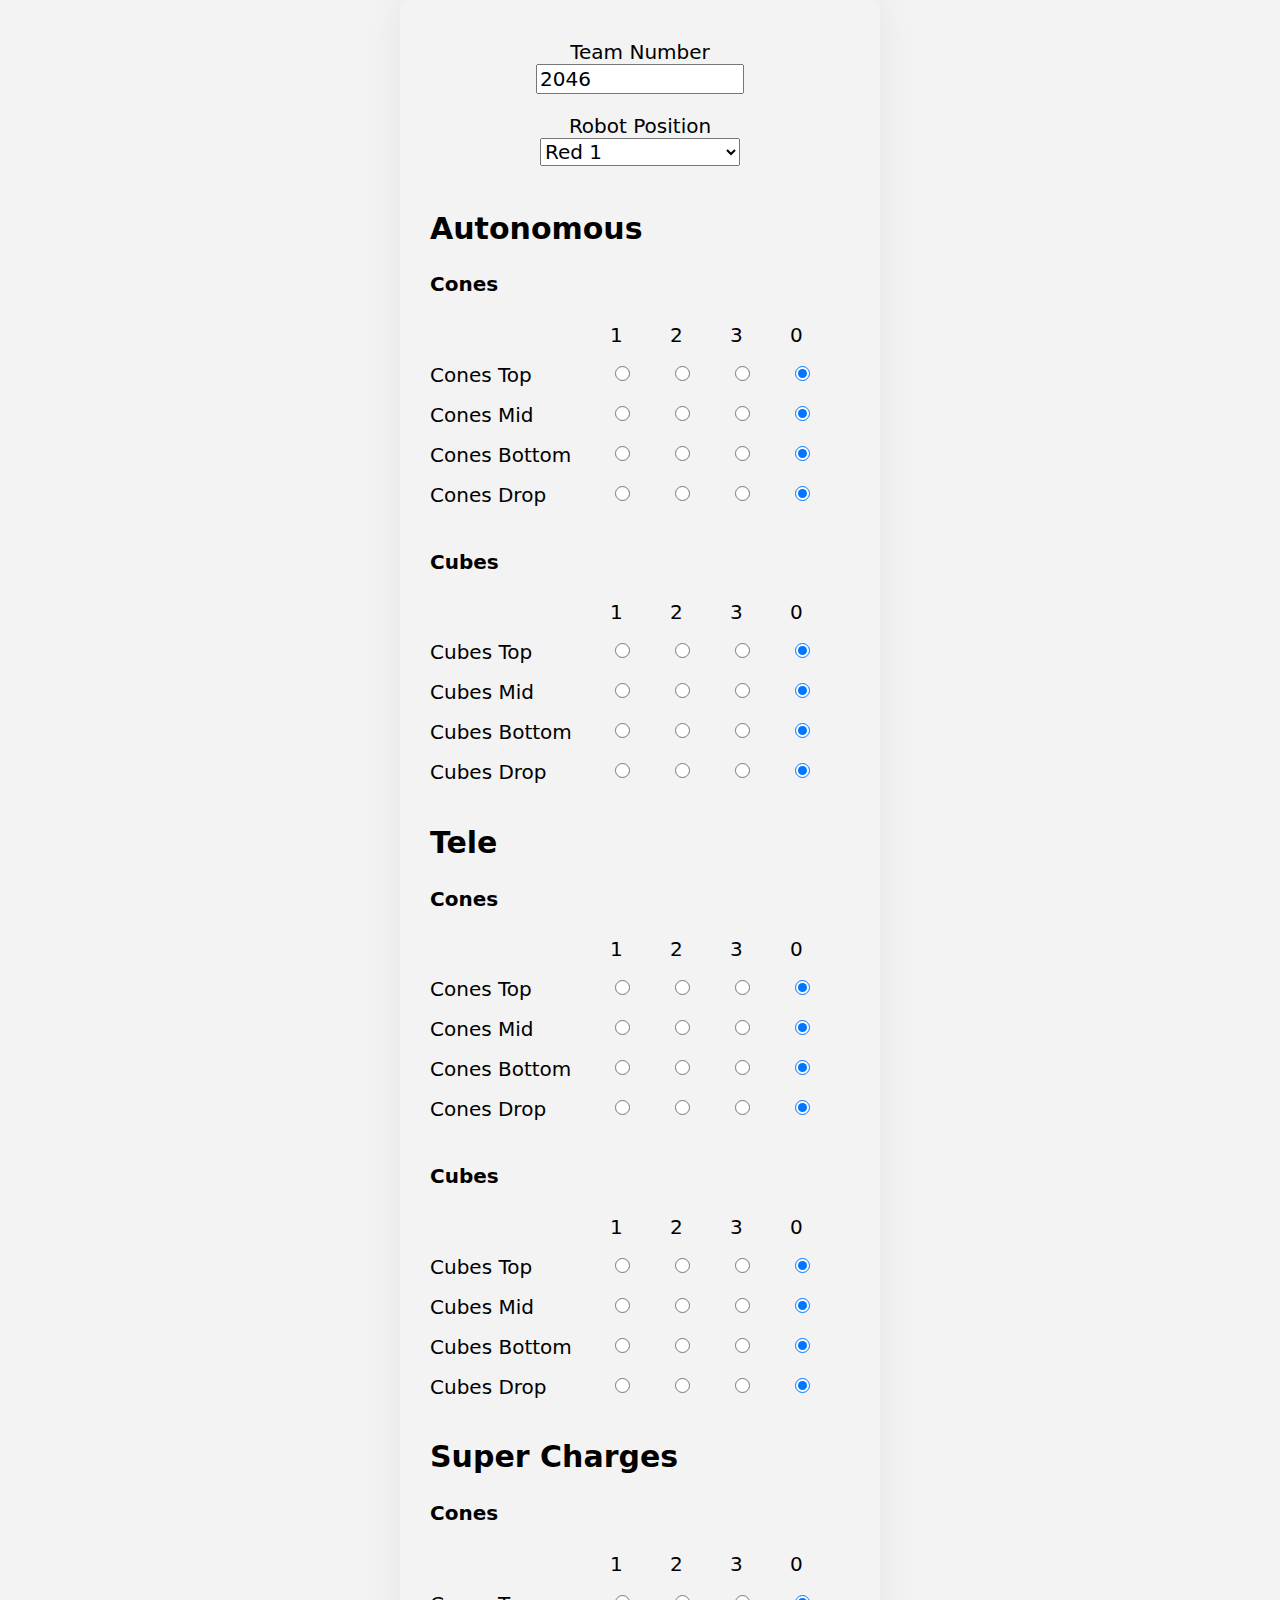
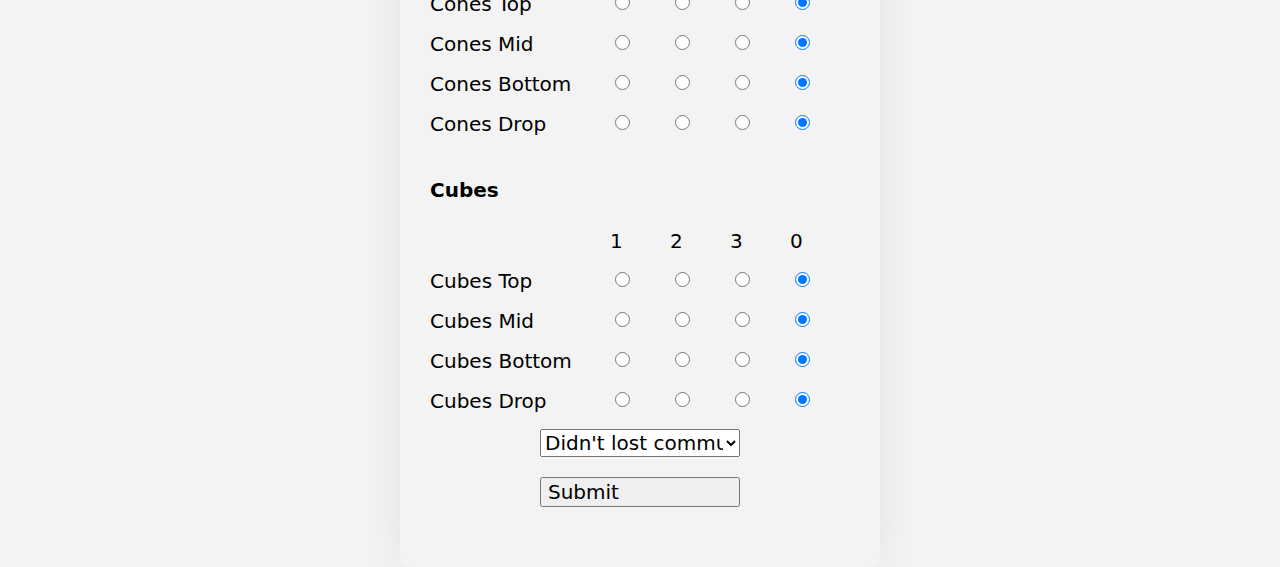
==== index.html @ 88a21a36 "first commit" ====
<!DOCTYPE html>
<html lang="en-US" dir="ltr">
  <head>
    <meta charset="UTF-8" />
    <meta name="viewport" content="width=device-width,initial-scale=1" />
    <link rel="shortcut icon" href="logo.JPG" />
    <title>Bear Metal Scouting</title>
    <link rel="manifest" href="/manifest.json">
    <link rel="stylesheet" href="converter.css">

    
  </head>

  <style>
    
  .grid {
    display: grid;
    grid-template-columns: repeat(7, 60px);
    grid-auto-rows: 40px;
  }
  .rowLabel {
    grid-column-end: span 3;
  }

  .modal {
  display: none; /* Hidden by default */
  position: fixed; /* Stay in place */
  z-index: 1; /* Sit on top */
  left: 0;
  top: 0;
  width: 100%; /* Full width */
  height: 100%; /* Full height */
  overflow: auto; /* Enable scroll if needed */
  background-color: rgb(0,0,0); /* Fallback color */
  background-color: rgba(0,0,0,0.4); /* Black w/ opacity */
}

/* Modal Content/Box */
.modal-content {
  background-color: #fefefe;
  margin: 15% auto; /* 15% from the top and centered */
  padding: 20px;
  border: 1px solid #888;
  width: 80%; /* Could be more or less, depending on screen size */
}

/* The Close Button */
.close {
  color: #aaa;
  float: right;
  font-size: 28px;
  font-weight: bold;
}

.close:hover,
.close:focus {
  color: black;
  text-decoration: none;
  cursor: pointer;
}

  </style>
  <body>
    <form id="converter" method="POST" action="localhost://getdata.php">
        <label for="teamNumber">Team Number</label>
        <input type="number" id="teamNumber" name="teamNumber" value="2046" />
        <label for="robotPosition">Robot Position</label>
        <select id="robotPosition" name="robotPosition">
          <option value="R1" selected>Red 1</option>
          <option value="R2">Red 2</option>
          <option value="R3">Red 3</option>
          <option value="B1">Blue 1</option>
          <option value="B2">Blue 2</option>
          <option value="B3">Blue 3</option>
        </select>

        <div class="Auto">
          <h2>Autonomous</h2>
          <h4>Cones</h4>
          <div class="grid">
            <div class="rowLabel"></div>
            <div class="grid-item">1</div>
            <div class="grid-item">2</div>
            <div class="grid-item">3</div>
            <div class="grid-item">0</div>
            <div class="rowLabel">Cones Top</div>
            <div class="grid-item">
              <input type="radio" name="autoConesTop" id="autoConesTop1" style="height:15px; width:15px; vertical-align: middle;" value="1">
              </div>
            <div class="grid-item">
              <input type="radio" name="autoConesTop" id="autoConesTop2" style="height:15px; width:15px; vertical-align: middle;" value="2">
              </div>
            <div class="grid-item">
              <input type="radio" name="autoConesTop" id="autoConesTop3" style="height:15px; width:15px; vertical-align: middle;" value="3">
              </div>
            <div class="grid-item">
              <input type="radio" name="autoConesTop" id="autoConesTop0" style="height:15px; width:15px; vertical-align: middle;" value="0" checked>
              </div>
  
  
              <div class="rowLabel">Cones Mid</div>
            <div class="grid-item">
              <input type="radio" name="autoConesMiddle" id="autoConesMiddle1" style="height:15px; width:15px; vertical-align: middle;" value="1">
              </div>
            <div class="grid-item">
              <input type="radio" name="autoConesMiddle" id="autoConesMiddle2" style="height:15px; width:15px; vertical-align: middle;" value="2">
              </div>
            <div class="grid-item">
              <input type="radio" name="autoConesMiddle" id="autoConesMiddle3" style="height:15px; width:15px; vertical-align: middle;" value="3">
              </div>
            <div class="grid-item">
              <input type="radio" name="autoConesMiddle" id="autoConesMiddle0" style="height:15px; width:15px; vertical-align: middle;" value="0" checked>
            </div>
  
  
             <div class="rowLabel">Cones Bottom</div>
            <div class="grid-item">
              <input type="radio" name="autoConesBottom" id="autoConesBottom1" style="height:15px; width:15px; vertical-align: middle;" value="1">
              </div>
            <div class="grid-item">
              <input type="radio" name="autoConesBottom" id="autoConesBottom2" style="height:15px; width:15px; vertical-align: middle;" value="2">
              </div>
            <div class="grid-item">
              <input type="radio" name="autoConesBottom" id="autoConesBottom3" style="height:15px; width:15px; vertical-align: middle;" value="3">
              </div>
            <div class="grid-item">
              <input type="radio" name="autoConesBottom" id="autoConesBottom0" style="height:15px; width:15px; vertical-align: middle;" value="0" checked>
            </div>
  
            
            <div class="rowLabel">Cones Drop</div>
            <div class="grid-item">
              <input type="radio" name="autoConesDrop" id="autoConesDrop1" style="height:15px; width:15px; vertical-align: middle;" value="1">
              </div>
            <div class="grid-item">
              <input type="radio" name="autoConesDrop" id="autoConesDrop2" style="height:15px; width:15px; vertical-align: middle;" value="2">
              </div>
            <div class="grid-item">
              <input type="radio" name="autoConesDrop" id="autoConesDrop3" style="height:15px; width:15px; vertical-align: middle;" value="3">
              </div>
            <div class="grid-item">
              <input type="radio" name="autoConesDrop" id="autoConesDrop0" style="height:15px; width:15px; vertical-align: middle;" value="0" checked>
            </div>
          </div>
  
  
          <h4>Cubes</h4>
          <div class="grid">
            <div class="rowLabel"></div>
            <div class="grid-item">1</div>
            <div class="grid-item">2</div>
            <div class="grid-item">3</div>
            <div class="grid-item">0</div>
            <div class="rowLabel">Cubes Top</div>
            <div class="grid-item">
              <input type="radio" name="autoCubesTop" id="autoCubesTop1" style="height:15px; width:15px; vertical-align: middle;" value="1">
              </div>
            <div class="grid-item">
              <input type="radio" name="autoCubesTop" id="autoCubesTop2" style="height:15px; width:15px; vertical-align: middle;" value="2">
              </div>
            <div class="grid-item">
              <input type="radio" name="autoCubesTop" id="autoCubesTop3" style="height:15px; width:15px; vertical-align: middle;" value="3">
              </div>
            <div class="grid-item">
              <input type="radio" name="autoCubesTop" id="autoCubesTop0" style="height:15px; width:15px; vertical-align: middle;" value="0" checked>
              </div>
  
  
              <div class="rowLabel">Cubes Mid</div>
            <div class="grid-item">
              <input type="radio" name="autoCubesMiddle" id="autoCubesMiddle1" style="height:15px; width:15px; vertical-align: middle;" value="1">
              </div>
            <div class="grid-item">
              <input type="radio" name="autoCubesMiddle" id="autoCubesMiddle2" style="height:15px; width:15px; vertical-align: middle;" value="2">
              </div>
            <div class="grid-item">
              <input type="radio" name="autoCubesMiddle" id="autoCubesMiddle3" style="height:15px; width:15px; vertical-align: middle;" value="3">
              </div>
            <div class="grid-item">
              <input type="radio" name="autoCubesMiddle" id="autoCubesMiddle0" style="height:15px; width:15px; vertical-align: middle;" value="0" checked>
            </div>
  
  
             <div class="rowLabel">Cubes Bottom</div>
            <div class="grid-item">
              <input type="radio" name="autoCubesBottom" id="autoCubesBottom1" style="height:15px; width:15px; vertical-align: middle;" value="1">
              </div>
            <div class="grid-item">
              <input type="radio" name="autoCubesBottom" id="autoCubesBottom2" style="height:15px; width:15px; vertical-align: middle;" value="2">
              </div>
            <div class="grid-item">
              <input type="radio" name="autoCubesBottom" id="autoCubesBottom3" style="height:15px; width:15px; vertical-align: middle;" value="3">
              </div>
            <div class="grid-item">
              <input type="radio" name="autoCubesBottom" id="autoCubesBottom0" style="height:15px; width:15px; vertical-align: middle;" value="0" checked>
            </div>
  
            
            <div class="rowLabel">Cubes Drop</div>
            <div class="grid-item">
              <input type="radio" name="autoCubesDrop" id="autoCubesDrop1" style="height:15px; width:15px; vertical-align: middle;" value="1">
              </div>
            <div class="grid-item">
              <input type="radio" name="autoCubesDrop" id="autoCubesDrop2" style="height:15px; width:15px; vertical-align: middle;" value="2">
              </div>
            <div class="grid-item">
              <input type="radio" name="autoCubesDrop" id="autoCubesDrop3" style="height:15px; width:15px; vertical-align: middle;" value="3">
              </div>
            <div class="grid-item">
              <input type="radio" name="autoCubesDrop" id="autoCubesDrop0" style="height:15px; width:15px; vertical-align: middle;" value="0" checked>
            </div>
          </div>
  
        </div>



        <div class="TeleNormal">
          <h2>Tele</h2>
          <h4>Cones</h4>
          <div class="grid">
            <div class="rowLabel"></div>
            <div class="grid-item">1</div>
            <div class="grid-item">2</div>
            <div class="grid-item">3</div>
            <div class="grid-item">0</div>
            <div class="rowLabel">Cones Top</div>
            <div class="grid-item">
              <input type="radio" name="teleConesTop" id="teleConesTop1" style="height:15px; width:15px; vertical-align: middle;" value="1">
              </div>
            <div class="grid-item">
              <input type="radio" name="teleConesTop" id="teleConesTop2" style="height:15px; width:15px; vertical-align: middle;" value="2">
              </div>
            <div class="grid-item">
              <input type="radio" name="teleConesTop" id="teleConesTop3" style="height:15px; width:15px; vertical-align: middle;" value="3">
              </div>
            <div class="grid-item">
              <input type="radio" name="teleConesTop" id="teleConesTop0" style="height:15px; width:15px; vertical-align: middle;" value="0" checked>
              </div>
  
  
              <div class="rowLabel">Cones Mid</div>
            <div class="grid-item">
              <input type="radio" name="teleConesMiddle" id="teleConesMiddle1" style="height:15px; width:15px; vertical-align: middle;" value="1">
              </div>
            <div class="grid-item">
              <input type="radio" name="teleConesMiddle" id="teleConesMiddle2" style="height:15px; width:15px; vertical-align: middle;" value="2">
              </div>
            <div class="grid-item">
              <input type="radio" name="teleConesMiddle" id="teleConesMiddle3" style="height:15px; width:15px; vertical-align: middle;" value="3">
              </div>
            <div class="grid-item">
              <input type="radio" name="teleConesMiddle" id="teleConesMiddle0" style="height:15px; width:15px; vertical-align: middle;" value="0" checked>
            </div>
  
  
             <div class="rowLabel">Cones Bottom</div>
            <div class="grid-item">
              <input type="radio" name="teleConesBottom" id="teleConesBottom1" style="height:15px; width:15px; vertical-align: middle;" value="1">
              </div>
            <div class="grid-item">
              <input type="radio" name="teleConesBottom" id="teleConesBottom2" style="height:15px; width:15px; vertical-align: middle;" value="2">
              </div>
            <div class="grid-item">
              <input type="radio" name="teleConesBottom" id="teleConesBottom3" style="height:15px; width:15px; vertical-align: middle;" value="3">
              </div>
            <div class="grid-item">
              <input type="radio" name="teleConesBottom" id="teleConesBottom0" style="height:15px; width:15px; vertical-align: middle;" value="0" checked>
            </div>
  
            
            <div class="rowLabel">Cones Drop</div>
            <div class="grid-item">
              <input type="radio" name="teleConesDrop" id="teleConesDrop1" style="height:15px; width:15px; vertical-align: middle;" value="1">
              </div>
            <div class="grid-item">
              <input type="radio" name="teleConesDrop" id="teleConesDrop2" style="height:15px; width:15px; vertical-align: middle;" value="2">
              </div>
            <div class="grid-item">
              <input type="radio" name="teleConesDrop" id="teleConesDrop3" style="height:15px; width:15px; vertical-align: middle;" value="3">
              </div>
            <div class="grid-item">
              <input type="radio" name="teleConesDrop" id="teleConesDrop0" style="height:15px; width:15px; vertical-align: middle;" value="0" checked>
            </div>
          </div>
  
  
          <h4>Cubes</h4>
          <div class="grid">
            <div class="rowLabel"></div>
            <div class="grid-item">1</div>
            <div class="grid-item">2</div>
            <div class="grid-item">3</div>
            <div class="grid-item">0</div>
            <div class="rowLabel">Cubes Top</div>
            <div class="grid-item">
              <input type="radio" name="teleCubesTop" id="teleCubesTop1" style="height:15px; width:15px; vertical-align: middle;" value="1">
              </div>
            <div class="grid-item">
              <input type="radio" name="teleCubesTop" id="teleCubesTop2" style="height:15px; width:15px; vertical-align: middle;" value="2">
              </div>
            <div class="grid-item">
              <input type="radio" name="teleCubesTop" id="teleCubesTop3" style="height:15px; width:15px; vertical-align: middle;" value="3">
              </div>
            <div class="grid-item">
              <input type="radio" name="teleCubesTop" id="teleCubesTop0" style="height:15px; width:15px; vertical-align: middle;" value="0" checked>
              </div>
  
  
              <div class="rowLabel">Cubes Mid</div>
            <div class="grid-item">
              <input type="radio" name="teleCubesMiddle" id="teleCubesMiddle1" style="height:15px; width:15px; vertical-align: middle;" value="1">
              </div>
            <div class="grid-item">
              <input type="radio" name="teleCubesMiddle" id="teleCubesMiddle2" style="height:15px; width:15px; vertical-align: middle;" value="2">
              </div>
            <div class="grid-item">
              <input type="radio" name="teleCubesMiddle" id="teleCubesMiddle3" style="height:15px; width:15px; vertical-align: middle;" value="3">
              </div>
            <div class="grid-item">
              <input type="radio" name="teleCubesMiddle" id="teleCubesMiddle0" style="height:15px; width:15px; vertical-align: middle;" value="0" checked>
            </div>
  
  
             <div class="rowLabel">Cubes Bottom</div>
            <div class="grid-item">
              <input type="radio" name="teleCubesBottom" id="teleCubesBottom1" style="height:15px; width:15px; vertical-align: middle;" value="1">
              </div>
            <div class="grid-item">
              <input type="radio" name="teleCubesBottom" id="teleCubesBottom2" style="height:15px; width:15px; vertical-align: middle;" value="2">
              </div>
            <div class="grid-item">
              <input type="radio" name="teleCubesBottom" id="teleCubesBottom3" style="height:15px; width:15px; vertical-align: middle;" value="3">
              </div>
            <div class="grid-item">
              <input type="radio" name="teleCubesBottom" id="teleCubesBottom0" style="height:15px; width:15px; vertical-align: middle;" value="0" checked>
            </div>
  
            
            <div class="rowLabel">Cubes Drop</div>
            <div class="grid-item">
              <input type="radio" name="teleCubesDrop" id="teleCubesDrop1" style="height:15px; width:15px; vertical-align: middle;" value="1">
              </div>
            <div class="grid-item">
              <input type="radio" name="teleCubesDrop" id="teleCubesDrop2" style="height:15px; width:15px; vertical-align: middle;" value="2">
              </div>
            <div class="grid-item">
              <input type="radio" name="teleCubesDrop" id="teleCubesDrop3" style="height:15px; width:15px; vertical-align: middle;" value="3">
              </div>
            <div class="grid-item">
              <input type="radio" name="teleCubesDrop" id="teleCubesDrop0" style="height:15px; width:15px; vertical-align: middle;" value="0" checked>
            </div>
          </div>
  
        </div>
        
        <div class="TeleSuperCharged">
          <h2>Super Charges</h2>
          <h4>Cones</h4>
          <div class="grid">
            <div class="rowLabel"></div>
            <div class="grid-item">1</div>
            <div class="grid-item">2</div>
            <div class="grid-item">3</div>
            <div class="grid-item">0</div>
            <div class="rowLabel">Cones Top</div>
            <div class="grid-item">
              <input type="radio" name="superChargeConesTop" id="superChargeConesTop1" style="height:15px; width:15px; vertical-align: middle;" value="1">
              </div>
            <div class="grid-item">
              <input type="radio" name="superChargeConesTop" id="superChargeConesTop2" style="height:15px; width:15px; vertical-align: middle;" value="2">
              </div>
            <div class="grid-item">
              <input type="radio" name="superChargeConesTop" id="superChargeConesTop3" style="height:15px; width:15px; vertical-align: middle;" value="3">
              </div>
            <div class="grid-item">
              <input type="radio" name="superChargeConesTop" id="superChargeConesTop0" style="height:15px; width:15px; vertical-align: middle;" value="0" checked>
              </div>
  
  
              <div class="rowLabel">Cones Mid</div>
            <div class="grid-item">
              <input type="radio" name="superChargeConesMiddle" id="superChargeConesMiddle1" style="height:15px; width:15px; vertical-align: middle;" value="1">
              </div>
            <div class="grid-item">
              <input type="radio" name="superChargeConesMiddle" id="superChargeConesMiddle2" style="height:15px; width:15px; vertical-align: middle;" value="2">
              </div>
            <div class="grid-item">
              <input type="radio" name="superChargeConesMiddle" id="superChargeConesMiddle3" style="height:15px; width:15px; vertical-align: middle;" value="3">
              </div>
            <div class="grid-item">
              <input type="radio" name="superChargeConesMiddle" id="superChargeConesMiddle0" style="height:15px; width:15px; vertical-align: middle;" value="0" checked>
            </div>
  
  
             <div class="rowLabel">Cones Bottom</div>
            <div class="grid-item">
              <input type="radio" name="superChargeConesBottom" id="superChargeConesBottom1" style="height:15px; width:15px; vertical-align: middle;" value="1">
              </div>
            <div class="grid-item">
              <input type="radio" name="superChargeConesBottom" id="superChargeConesBottom2" style="height:15px; width:15px; vertical-align: middle;" value="2">
              </div>
            <div class="grid-item">
              <input type="radio" name="superChargeConesBottom" id="superChargeConesBottom3" style="height:15px; width:15px; vertical-align: middle;" value="3">
              </div>
            <div class="grid-item">
              <input type="radio" name="superChargeConesBottom" id="superChargeConesBottom0" style="height:15px; width:15px; vertical-align: middle;" value="0" checked>
            </div>
  
            
            <div class="rowLabel">Cones Drop</div>
            <div class="grid-item">
              <input type="radio" name="superChargeConesDrop" id="superChargeConesDrop1" style="height:15px; width:15px; vertical-align: middle;" value="1">
              </div>
            <div class="grid-item">
              <input type="radio" name="superChargeConesDrop" id="superChargeConesDrop2" style="height:15px; width:15px; vertical-align: middle;" value="2">
              </div>
            <div class="grid-item">
              <input type="radio" name="superChargeConesDrop" id="superChargeConesDrop3" style="height:15px; width:15px; vertical-align: middle;" value="3">
              </div>
            <div class="grid-item">
              <input type="radio" name="superChargeConesDrop" id="superChargeConesDrop0" style="height:15px; width:15px; vertical-align: middle;" value="0" checked>
            </div>
          </div>
  
  
          <h4>Cubes</h4>
          <div class="grid">
            <div class="rowLabel"></div>
            <div class="grid-item">1</div>
            <div class="grid-item">2</div>
            <div class="grid-item">3</div>
            <div class="grid-item">0</div>
            <div class="rowLabel">Cubes Top</div>
            <div class="grid-item">
              <input type="radio" name="superChargeCubesTop" id="superChargeCubesTop1" style="height:15px; width:15px; vertical-align: middle;" value="1">
              </div>
            <div class="grid-item">
              <input type="radio" name="superChargeCubesTop" id="superChargeCubesTop2" style="height:15px; width:15px; vertical-align: middle;" value="2">
              </div>
            <div class="grid-item">
              <input type="radio" name="superChargeCubesTop" id="superChargeCubesTop3" style="height:15px; width:15px; vertical-align: middle;" value="3">
              </div>
            <div class="grid-item">
              <input type="radio" name="superChargeCubesTop" id="superChargeCubesTop0" style="height:15px; width:15px; vertical-align: middle;" value="0" checked>
              </div>
  
  
              <div class="rowLabel">Cubes Mid</div>
            <div class="grid-item">
              <input type="radio" name="superChargeCubesMiddle" id="superChargeCubesMiddle1" style="height:15px; width:15px; vertical-align: middle;" value="1">
              </div>
            <div class="grid-item">
              <input type="radio" name="superChargeCubesMiddle" id="superChargeCubesMiddle2" style="height:15px; width:15px; vertical-align: middle;" value="2">
              </div>
            <div class="grid-item">
              <input type="radio" name="superChargeCubesMiddle" id="superChargeCubesMiddle3" style="height:15px; width:15px; vertical-align: middle;" value="3">
              </div>
            <div class="grid-item">
              <input type="radio" name="superChargeCubesMiddle" id="superChargeCubesMiddle0" style="height:15px; width:15px; vertical-align: middle;" value="0" checked>
            </div>
  
  
             <div class="rowLabel">Cubes Bottom</div>
            <div class="grid-item">
              <input type="radio" name="superChargeCubesBottom" id="superChargeCubesBottom1" style="height:15px; width:15px; vertical-align: middle;" value="1">
              </div>
            <div class="grid-item">
              <input type="radio" name="superChargeCubesBottom" id="superChargeCubesBottom2" style="height:15px; width:15px; vertical-align: middle;" value="2">
              </div>
            <div class="grid-item">
              <input type="radio" name="superChargeCubesBottom" id="superChargeCubesBottom3" style="height:15px; width:15px; vertical-align: middle;" value="3">
              </div>
            <div class="grid-item">
              <input type="radio" name="superChargeCubesBottom" id="superChargeCubesBottom0" style="height:15px; width:15px; vertical-align: middle;" value="0" checked>
            </div>
  
            
            <div class="rowLabel">Cubes Drop</div>
            <div class="grid-item">
              <input type="radio" name="superChargeCubesDrop" id="superChargeCubesDrop1" style="height:15px; width:15px; vertical-align: middle;" value="1">
              </div>
            <div class="grid-item">
              <input type="radio" name="superChargeCubesDrop" id="superChargeCubesDrop2" style="height:15px; width:15px; vertical-align: middle;" value="2">
              </div>
            <div class="grid-item">
              <input type="radio" name="superChargeCubesDrop" id="superChargeCubesDrop3" style="height:15px; width:15px; vertical-align: middle;" value="3">
              </div>
            <div class="grid-item">
              <input type="radio" name="superChargeCubesDrop" id="superChargeCubesDrop0" style="height:15px; width:15px; vertical-align: middle;" value="0" checked>
            </div>
          </div>
  
        </div>

        <select id="communicationField" name="communication">
          <option value="0" selected>Didn't lost communication</option>
          <option value="1">Lost Communication</option>
        </select>


        <input type="submit" value="Submit">
      </form>
      <div id="myModal" class="modal">

        <!-- Modal content -->
        <div class="modal-content">
          <span class="close">&times;</span>
          <div id="qrcode"></div>
        </div>
      
      </div>
      
      
      <script src="converter.js"></script>
      <script src="qrcode.js" type="text/javascript"></script>
      <script>
        if('serviceWorker' in navigator) {
          navigator.serviceWorker.register('/sw.js', { scope: '/' });
        }
        </script>
  </body>
</html>
---- converter.css ----
html {
    background: rgb(243, 243, 243);
    font-family: system-ui, -apple-system, BlinkMacSystemFont, 'Segoe UI', Roboto, Oxygen, Ubuntu, Cantarell, 'Open Sans', 'Helvetica Neue', sans-serif;
    font-size: 15pt;
  }
  
  html, body {
    height: 100%;
    margin: 0;
  }
  
  body {
    display: grid;
    place-items: center;
  }
  
  #converter {
    width: 20rem;
    padding: 2rem;
    border-radius: .5rem;
    box-shadow: 0 0 2rem 0 #0001;
    display: flex;
    flex-direction: column;
    align-items: center;
  }
  
  #converter input, #converter select {
    font-family: inherit;
    font-size: inherit;
    margin-block-end: 1rem;
    text-align: left;
    width: 10rem;
  }
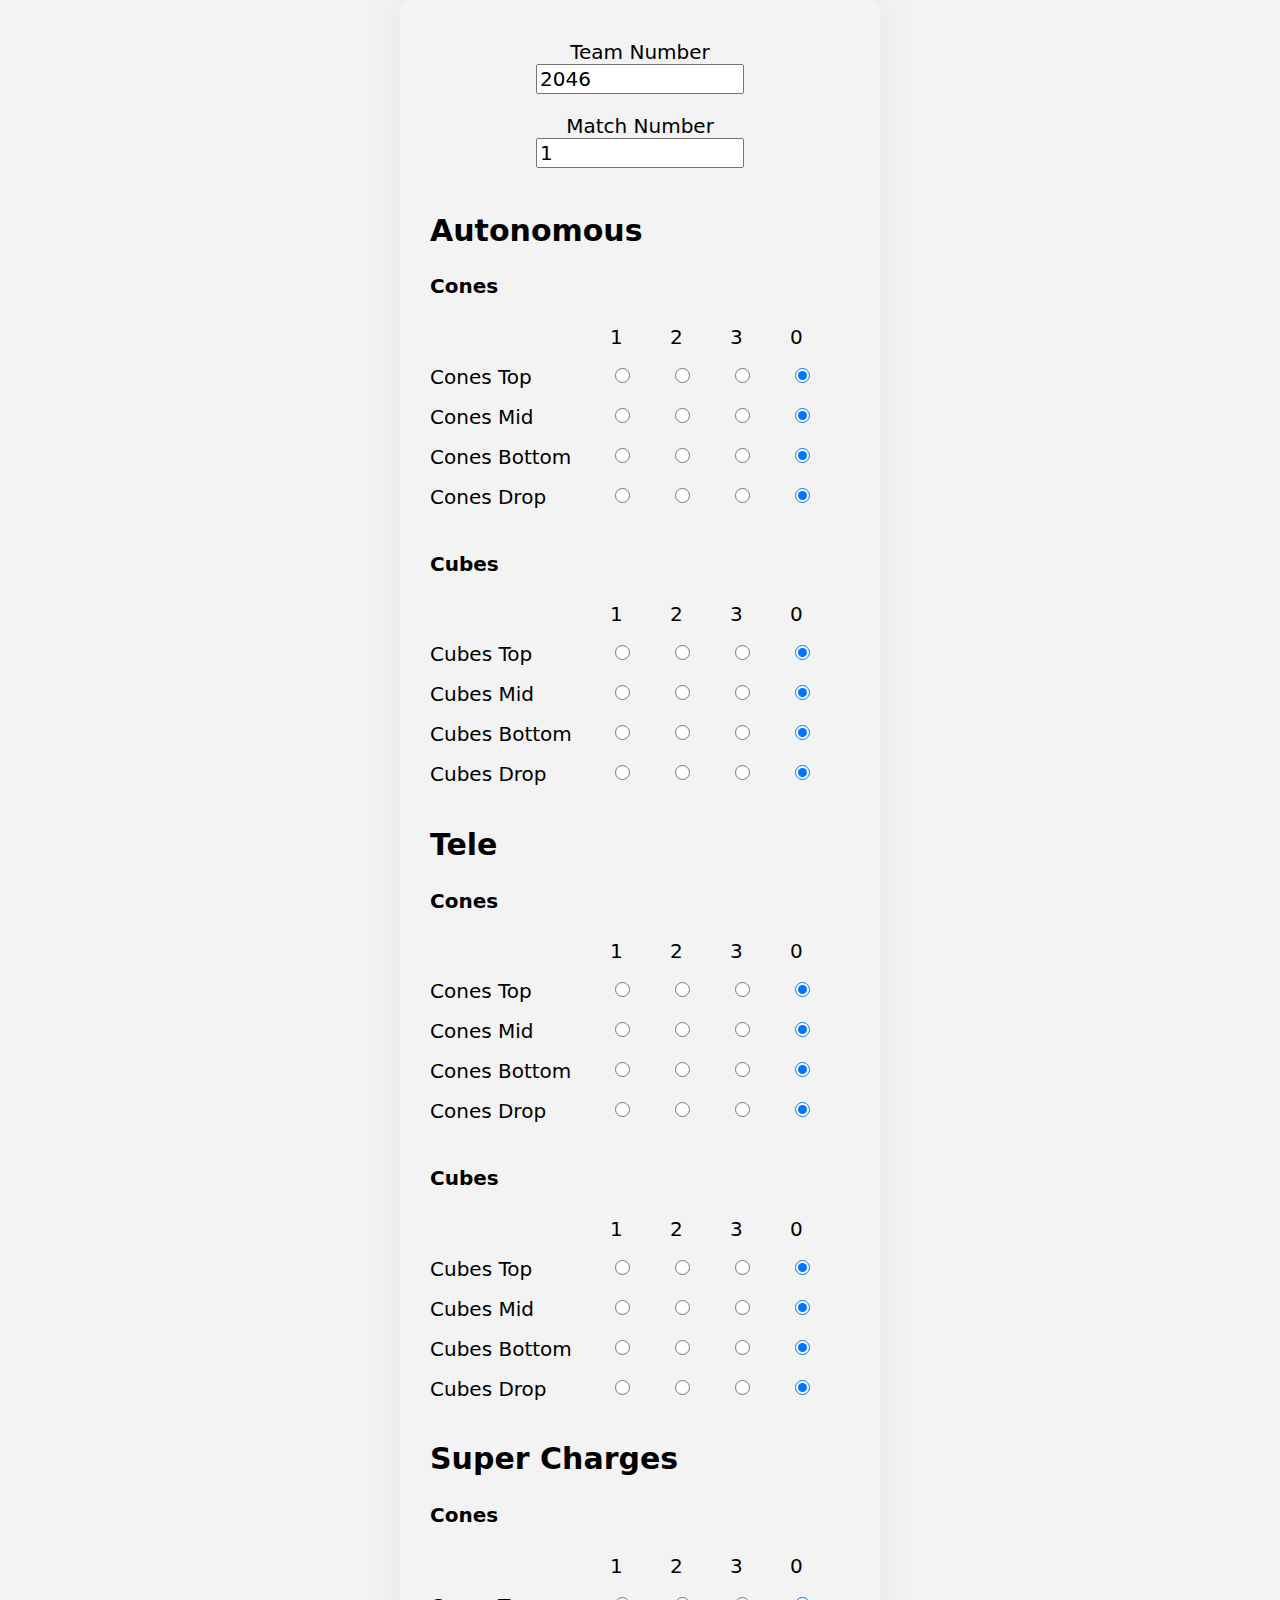
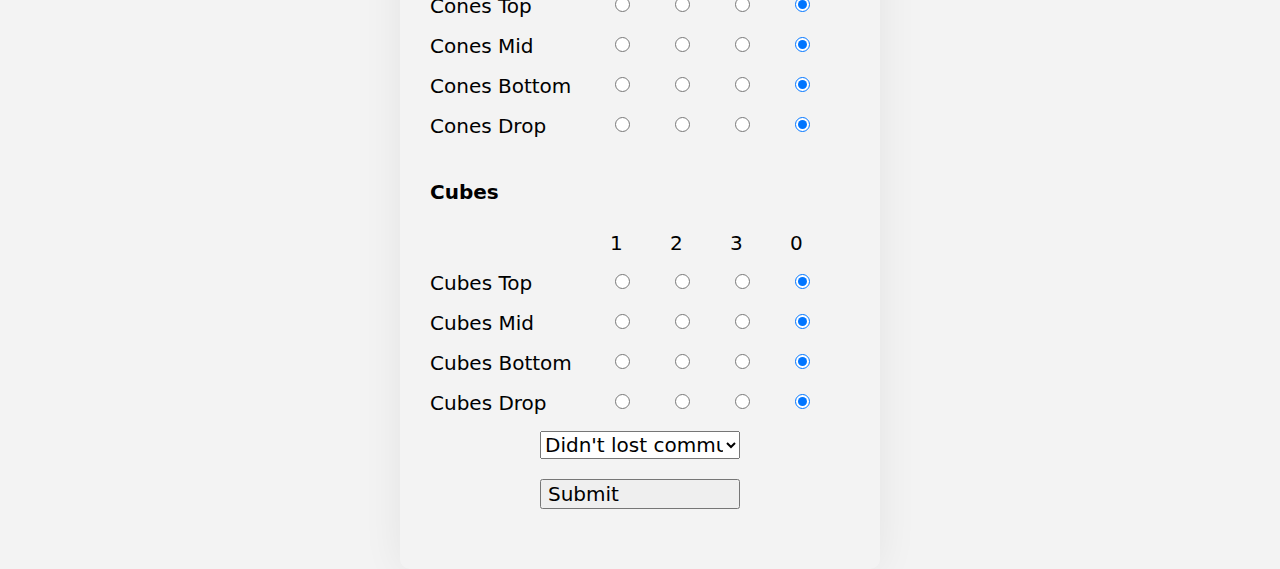
==== commit 536f26cb: "pushingFrombat" ====
--- a/index.html
+++ b/index.html
@@ -5,7 +5,7 @@
     <meta name="viewport" content="width=device-width,initial-scale=1" />
     <link rel="shortcut icon" href="logo.JPG" />
     <title>Bear Metal Scouting</title>
-    <link rel="manifest" href="/manifest.json">
+    <link rel="manifest" href="manifest.json">
     <link rel="stylesheet" href="converter.css">
 
     
@@ -63,16 +63,9 @@
   <body>
     <form id="converter" method="POST" action="localhost://getdata.php">
         <label for="teamNumber">Team Number</label>
-        <input type="number" id="teamNumber" name="teamNumber" value="2046" />
-        <label for="robotPosition">Robot Position</label>
-        <select id="robotPosition" name="robotPosition">
-          <option value="R1" selected>Red 1</option>
-          <option value="R2">Red 2</option>
-          <option value="R3">Red 3</option>
-          <option value="B1">Blue 1</option>
-          <option value="B2">Blue 2</option>
-          <option value="B3">Blue 3</option>
-        </select>
+        <input type="number" id="teamNumber" name="teamNumberField" value="2046" />
+        <label for="robotPosition">Match Number</label>
+        <input type="number" id="mathNumber" name="mathNumberField" value="1" />
 
         <div class="Auto">
           <h2>Autonomous</h2>
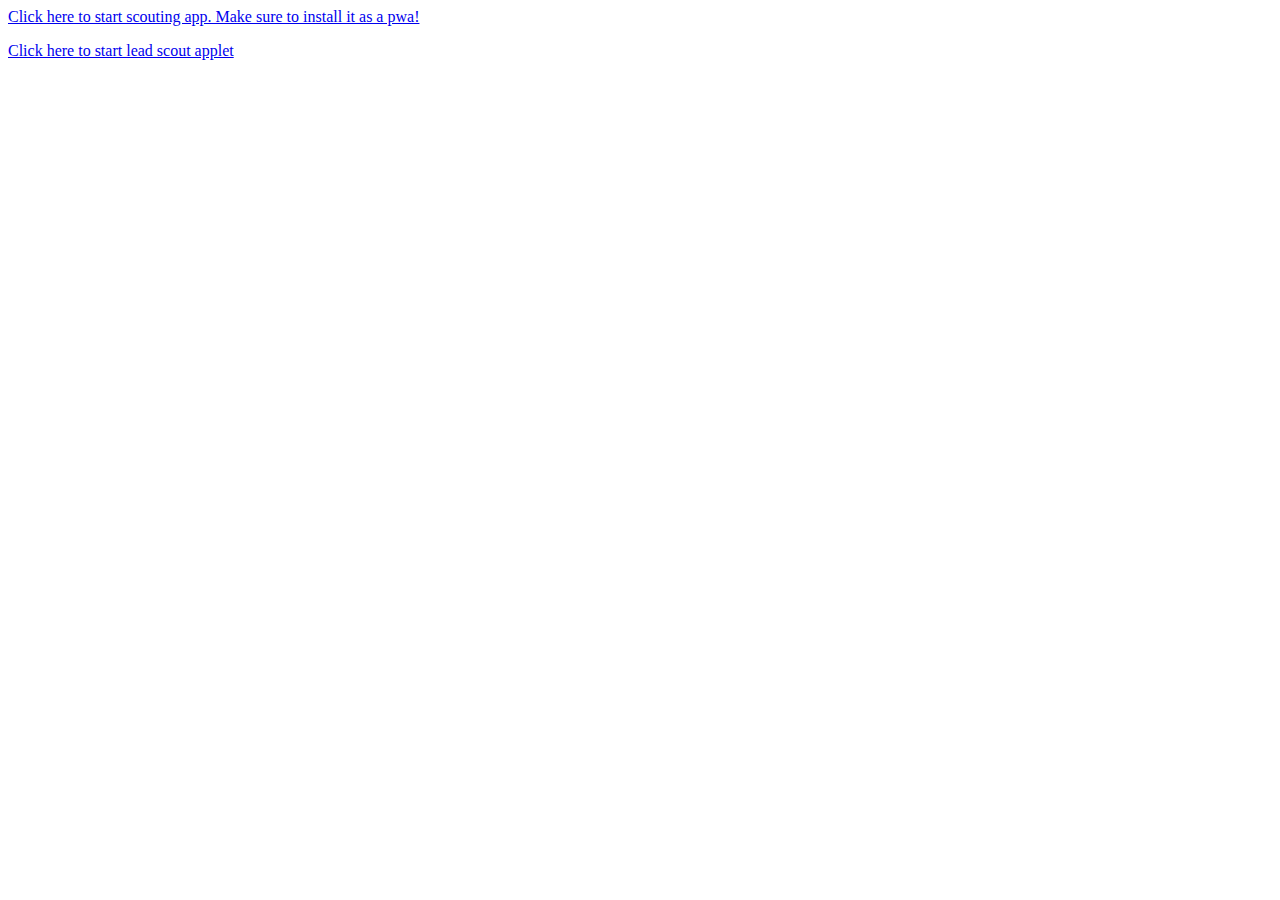
==== commit 61e13f90: "pushingFrombat" ====
--- a/index.html
+++ b/index.html
@@ -1,516 +1,12 @@
 <!DOCTYPE html>
-<html lang="en-US" dir="ltr">
-  <head>
-    <meta charset="UTF-8" />
-    <meta name="viewport" content="width=device-width,initial-scale=1" />
-    <link rel="shortcut icon" href="logo.JPG" />
-    <title>Bear Metal Scouting</title>
-    <link rel="manifest" href="manifest.json">
-    <link rel="stylesheet" href="converter.css">
-
-    
-  </head>
-
-  <style>
-    
-  .grid {
-    display: grid;
-    grid-template-columns: repeat(7, 60px);
-    grid-auto-rows: 40px;
-  }
-  .rowLabel {
-    grid-column-end: span 3;
-  }
-
-  .modal {
-  display: none; /* Hidden by default */
-  position: fixed; /* Stay in place */
-  z-index: 1; /* Sit on top */
-  left: 0;
-  top: 0;
-  width: 100%; /* Full width */
-  height: 100%; /* Full height */
-  overflow: auto; /* Enable scroll if needed */
-  background-color: rgb(0,0,0); /* Fallback color */
-  background-color: rgba(0,0,0,0.4); /* Black w/ opacity */
-}
-
-/* Modal Content/Box */
-.modal-content {
-  background-color: #fefefe;
-  margin: 15% auto; /* 15% from the top and centered */
-  padding: 20px;
-  border: 1px solid #888;
-  width: 80%; /* Could be more or less, depending on screen size */
-}
-
-/* The Close Button */
-.close {
-  color: #aaa;
-  float: right;
-  font-size: 28px;
-  font-weight: bold;
-}
-
-.close:hover,
-.close:focus {
-  color: black;
-  text-decoration: none;
-  cursor: pointer;
-}
-
-  </style>
-  <body>
-    <form id="converter" method="POST" action="localhost://getdata.php">
-        <label for="teamNumber">Team Number</label>
-        <input type="number" id="teamNumber" name="teamNumberField" value="2046" />
-        <label for="robotPosition">Match Number</label>
-        <input type="number" id="mathNumber" name="mathNumberField" value="1" />
-
-        <div class="Auto">
-          <h2>Autonomous</h2>
-          <h4>Cones</h4>
-          <div class="grid">
-            <div class="rowLabel"></div>
-            <div class="grid-item">1</div>
-            <div class="grid-item">2</div>
-            <div class="grid-item">3</div>
-            <div class="grid-item">0</div>
-            <div class="rowLabel">Cones Top</div>
-            <div class="grid-item">
-              <input type="radio" name="autoConesTop" id="autoConesTop1" style="height:15px; width:15px; vertical-align: middle;" value="1">
-              </div>
-            <div class="grid-item">
-              <input type="radio" name="autoConesTop" id="autoConesTop2" style="height:15px; width:15px; vertical-align: middle;" value="2">
-              </div>
-            <div class="grid-item">
-              <input type="radio" name="autoConesTop" id="autoConesTop3" style="height:15px; width:15px; vertical-align: middle;" value="3">
-              </div>
-            <div class="grid-item">
-              <input type="radio" name="autoConesTop" id="autoConesTop0" style="height:15px; width:15px; vertical-align: middle;" value="0" checked>
-              </div>
-  
-  
-              <div class="rowLabel">Cones Mid</div>
-            <div class="grid-item">
-              <input type="radio" name="autoConesMiddle" id="autoConesMiddle1" style="height:15px; width:15px; vertical-align: middle;" value="1">
-              </div>
-            <div class="grid-item">
-              <input type="radio" name="autoConesMiddle" id="autoConesMiddle2" style="height:15px; width:15px; vertical-align: middle;" value="2">
-              </div>
-            <div class="grid-item">
-              <input type="radio" name="autoConesMiddle" id="autoConesMiddle3" style="height:15px; width:15px; vertical-align: middle;" value="3">
-              </div>
-            <div class="grid-item">
-              <input type="radio" name="autoConesMiddle" id="autoConesMiddle0" style="height:15px; width:15px; vertical-align: middle;" value="0" checked>
-            </div>
-  
-  
-             <div class="rowLabel">Cones Bottom</div>
-            <div class="grid-item">
-              <input type="radio" name="autoConesBottom" id="autoConesBottom1" style="height:15px; width:15px; vertical-align: middle;" value="1">
-              </div>
-            <div class="grid-item">
-              <input type="radio" name="autoConesBottom" id="autoConesBottom2" style="height:15px; width:15px; vertical-align: middle;" value="2">
-              </div>
-            <div class="grid-item">
-              <input type="radio" name="autoConesBottom" id="autoConesBottom3" style="height:15px; width:15px; vertical-align: middle;" value="3">
-              </div>
-            <div class="grid-item">
-              <input type="radio" name="autoConesBottom" id="autoConesBottom0" style="height:15px; width:15px; vertical-align: middle;" value="0" checked>
-            </div>
-  
-            
-            <div class="rowLabel">Cones Drop</div>
-            <div class="grid-item">
-              <input type="radio" name="autoConesDrop" id="autoConesDrop1" style="height:15px; width:15px; vertical-align: middle;" value="1">
-              </div>
-            <div class="grid-item">
-              <input type="radio" name="autoConesDrop" id="autoConesDrop2" style="height:15px; width:15px; vertical-align: middle;" value="2">
-              </div>
-            <div class="grid-item">
-              <input type="radio" name="autoConesDrop" id="autoConesDrop3" style="height:15px; width:15px; vertical-align: middle;" value="3">
-              </div>
-            <div class="grid-item">
-              <input type="radio" name="autoConesDrop" id="autoConesDrop0" style="height:15px; width:15px; vertical-align: middle;" value="0" checked>
-            </div>
-          </div>
-  
-  
-          <h4>Cubes</h4>
-          <div class="grid">
-            <div class="rowLabel"></div>
-            <div class="grid-item">1</div>
-            <div class="grid-item">2</div>
-            <div class="grid-item">3</div>
-            <div class="grid-item">0</div>
-            <div class="rowLabel">Cubes Top</div>
-            <div class="grid-item">
-              <input type="radio" name="autoCubesTop" id="autoCubesTop1" style="height:15px; width:15px; vertical-align: middle;" value="1">
-              </div>
-            <div class="grid-item">
-              <input type="radio" name="autoCubesTop" id="autoCubesTop2" style="height:15px; width:15px; vertical-align: middle;" value="2">
-              </div>
-            <div class="grid-item">
-              <input type="radio" name="autoCubesTop" id="autoCubesTop3" style="height:15px; width:15px; vertical-align: middle;" value="3">
-              </div>
-            <div class="grid-item">
-              <input type="radio" name="autoCubesTop" id="autoCubesTop0" style="height:15px; width:15px; vertical-align: middle;" value="0" checked>
-              </div>
-  
-  
-              <div class="rowLabel">Cubes Mid</div>
-            <div class="grid-item">
-              <input type="radio" name="autoCubesMiddle" id="autoCubesMiddle1" style="height:15px; width:15px; vertical-align: middle;" value="1">
-              </div>
-            <div class="grid-item">
-              <input type="radio" name="autoCubesMiddle" id="autoCubesMiddle2" style="height:15px; width:15px; vertical-align: middle;" value="2">
-              </div>
-            <div class="grid-item">
-              <input type="radio" name="autoCubesMiddle" id="autoCubesMiddle3" style="height:15px; width:15px; vertical-align: middle;" value="3">
-              </div>
-            <div class="grid-item">
-              <input type="radio" name="autoCubesMiddle" id="autoCubesMiddle0" style="height:15px; width:15px; vertical-align: middle;" value="0" checked>
-            </div>
-  
-  
-             <div class="rowLabel">Cubes Bottom</div>
-            <div class="grid-item">
-              <input type="radio" name="autoCubesBottom" id="autoCubesBottom1" style="height:15px; width:15px; vertical-align: middle;" value="1">
-              </div>
-            <div class="grid-item">
-              <input type="radio" name="autoCubesBottom" id="autoCubesBottom2" style="height:15px; width:15px; vertical-align: middle;" value="2">
-              </div>
-            <div class="grid-item">
-              <input type="radio" name="autoCubesBottom" id="autoCubesBottom3" style="height:15px; width:15px; vertical-align: middle;" value="3">
-              </div>
-            <div class="grid-item">
-              <input type="radio" name="autoCubesBottom" id="autoCubesBottom0" style="height:15px; width:15px; vertical-align: middle;" value="0" checked>
-            </div>
-  
-            
-            <div class="rowLabel">Cubes Drop</div>
-            <div class="grid-item">
-              <input type="radio" name="autoCubesDrop" id="autoCubesDrop1" style="height:15px; width:15px; vertical-align: middle;" value="1">
-              </div>
-            <div class="grid-item">
-              <input type="radio" name="autoCubesDrop" id="autoCubesDrop2" style="height:15px; width:15px; vertical-align: middle;" value="2">
-              </div>
-            <div class="grid-item">
-              <input type="radio" name="autoCubesDrop" id="autoCubesDrop3" style="height:15px; width:15px; vertical-align: middle;" value="3">
-              </div>
-            <div class="grid-item">
-              <input type="radio" name="autoCubesDrop" id="autoCubesDrop0" style="height:15px; width:15px; vertical-align: middle;" value="0" checked>
-            </div>
-          </div>
-  
-        </div>
-
-
-
-        <div class="TeleNormal">
-          <h2>Tele</h2>
-          <h4>Cones</h4>
-          <div class="grid">
-            <div class="rowLabel"></div>
-            <div class="grid-item">1</div>
-            <div class="grid-item">2</div>
-            <div class="grid-item">3</div>
-            <div class="grid-item">0</div>
-            <div class="rowLabel">Cones Top</div>
-            <div class="grid-item">
-              <input type="radio" name="teleConesTop" id="teleConesTop1" style="height:15px; width:15px; vertical-align: middle;" value="1">
-              </div>
-            <div class="grid-item">
-              <input type="radio" name="teleConesTop" id="teleConesTop2" style="height:15px; width:15px; vertical-align: middle;" value="2">
-              </div>
-            <div class="grid-item">
-              <input type="radio" name="teleConesTop" id="teleConesTop3" style="height:15px; width:15px; vertical-align: middle;" value="3">
-              </div>
-            <div class="grid-item">
-              <input type="radio" name="teleConesTop" id="teleConesTop0" style="height:15px; width:15px; vertical-align: middle;" value="0" checked>
-              </div>
-  
-  
-              <div class="rowLabel">Cones Mid</div>
-            <div class="grid-item">
-              <input type="radio" name="teleConesMiddle" id="teleConesMiddle1" style="height:15px; width:15px; vertical-align: middle;" value="1">
-              </div>
-            <div class="grid-item">
-              <input type="radio" name="teleConesMiddle" id="teleConesMiddle2" style="height:15px; width:15px; vertical-align: middle;" value="2">
-              </div>
-            <div class="grid-item">
-              <input type="radio" name="teleConesMiddle" id="teleConesMiddle3" style="height:15px; width:15px; vertical-align: middle;" value="3">
-              </div>
-            <div class="grid-item">
-              <input type="radio" name="teleConesMiddle" id="teleConesMiddle0" style="height:15px; width:15px; vertical-align: middle;" value="0" checked>
-            </div>
-  
-  
-             <div class="rowLabel">Cones Bottom</div>
-            <div class="grid-item">
-              <input type="radio" name="teleConesBottom" id="teleConesBottom1" style="height:15px; width:15px; vertical-align: middle;" value="1">
-              </div>
-            <div class="grid-item">
-              <input type="radio" name="teleConesBottom" id="teleConesBottom2" style="height:15px; width:15px; vertical-align: middle;" value="2">
-              </div>
-            <div class="grid-item">
-              <input type="radio" name="teleConesBottom" id="teleConesBottom3" style="height:15px; width:15px; vertical-align: middle;" value="3">
-              </div>
-            <div class="grid-item">
-              <input type="radio" name="teleConesBottom" id="teleConesBottom0" style="height:15px; width:15px; vertical-align: middle;" value="0" checked>
-            </div>
-  
-            
-            <div class="rowLabel">Cones Drop</div>
-            <div class="grid-item">
-              <input type="radio" name="teleConesDrop" id="teleConesDrop1" style="height:15px; width:15px; vertical-align: middle;" value="1">
-              </div>
-            <div class="grid-item">
-              <input type="radio" name="teleConesDrop" id="teleConesDrop2" style="height:15px; width:15px; vertical-align: middle;" value="2">
-              </div>
-            <div class="grid-item">
-              <input type="radio" name="teleConesDrop" id="teleConesDrop3" style="height:15px; width:15px; vertical-align: middle;" value="3">
-              </div>
-            <div class="grid-item">
-              <input type="radio" name="teleConesDrop" id="teleConesDrop0" style="height:15px; width:15px; vertical-align: middle;" value="0" checked>
-            </div>
-          </div>
-  
-  
-          <h4>Cubes</h4>
-          <div class="grid">
-            <div class="rowLabel"></div>
-            <div class="grid-item">1</div>
-            <div class="grid-item">2</div>
-            <div class="grid-item">3</div>
-            <div class="grid-item">0</div>
-            <div class="rowLabel">Cubes Top</div>
-            <div class="grid-item">
-              <input type="radio" name="teleCubesTop" id="teleCubesTop1" style="height:15px; width:15px; vertical-align: middle;" value="1">
-              </div>
-            <div class="grid-item">
-              <input type="radio" name="teleCubesTop" id="teleCubesTop2" style="height:15px; width:15px; vertical-align: middle;" value="2">
-              </div>
-            <div class="grid-item">
-              <input type="radio" name="teleCubesTop" id="teleCubesTop3" style="height:15px; width:15px; vertical-align: middle;" value="3">
-              </div>
-            <div class="grid-item">
-              <input type="radio" name="teleCubesTop" id="teleCubesTop0" style="height:15px; width:15px; vertical-align: middle;" value="0" checked>
-              </div>
-  
-  
-              <div class="rowLabel">Cubes Mid</div>
-            <div class="grid-item">
-              <input type="radio" name="teleCubesMiddle" id="teleCubesMiddle1" style="height:15px; width:15px; vertical-align: middle;" value="1">
-              </div>
-            <div class="grid-item">
-              <input type="radio" name="teleCubesMiddle" id="teleCubesMiddle2" style="height:15px; width:15px; vertical-align: middle;" value="2">
-              </div>
-            <div class="grid-item">
-              <input type="radio" name="teleCubesMiddle" id="teleCubesMiddle3" style="height:15px; width:15px; vertical-align: middle;" value="3">
-              </div>
-            <div class="grid-item">
-              <input type="radio" name="teleCubesMiddle" id="teleCubesMiddle0" style="height:15px; width:15px; vertical-align: middle;" value="0" checked>
-            </div>
-  
-  
-             <div class="rowLabel">Cubes Bottom</div>
-            <div class="grid-item">
-              <input type="radio" name="teleCubesBottom" id="teleCubesBottom1" style="height:15px; width:15px; vertical-align: middle;" value="1">
-              </div>
-            <div class="grid-item">
-              <input type="radio" name="teleCubesBottom" id="teleCubesBottom2" style="height:15px; width:15px; vertical-align: middle;" value="2">
-              </div>
-            <div class="grid-item">
-              <input type="radio" name="teleCubesBottom" id="teleCubesBottom3" style="height:15px; width:15px; vertical-align: middle;" value="3">
-              </div>
-            <div class="grid-item">
-              <input type="radio" name="teleCubesBottom" id="teleCubesBottom0" style="height:15px; width:15px; vertical-align: middle;" value="0" checked>
-            </div>
-  
-            
-            <div class="rowLabel">Cubes Drop</div>
-            <div class="grid-item">
-              <input type="radio" name="teleCubesDrop" id="teleCubesDrop1" style="height:15px; width:15px; vertical-align: middle;" value="1">
-              </div>
-            <div class="grid-item">
-              <input type="radio" name="teleCubesDrop" id="teleCubesDrop2" style="height:15px; width:15px; vertical-align: middle;" value="2">
-              </div>
-            <div class="grid-item">
-              <input type="radio" name="teleCubesDrop" id="teleCubesDrop3" style="height:15px; width:15px; vertical-align: middle;" value="3">
-              </div>
-            <div class="grid-item">
-              <input type="radio" name="teleCubesDrop" id="teleCubesDrop0" style="height:15px; width:15px; vertical-align: middle;" value="0" checked>
-            </div>
-          </div>
-  
-        </div>
-        
-        <div class="TeleSuperCharged">
-          <h2>Super Charges</h2>
-          <h4>Cones</h4>
-          <div class="grid">
-            <div class="rowLabel"></div>
-            <div class="grid-item">1</div>
-            <div class="grid-item">2</div>
-            <div class="grid-item">3</div>
-            <div class="grid-item">0</div>
-            <div class="rowLabel">Cones Top</div>
-            <div class="grid-item">
-              <input type="radio" name="superChargeConesTop" id="superChargeConesTop1" style="height:15px; width:15px; vertical-align: middle;" value="1">
-              </div>
-            <div class="grid-item">
-              <input type="radio" name="superChargeConesTop" id="superChargeConesTop2" style="height:15px; width:15px; vertical-align: middle;" value="2">
-              </div>
-            <div class="grid-item">
-              <input type="radio" name="superChargeConesTop" id="superChargeConesTop3" style="height:15px; width:15px; vertical-align: middle;" value="3">
-              </div>
-            <div class="grid-item">
-              <input type="radio" name="superChargeConesTop" id="superChargeConesTop0" style="height:15px; width:15px; vertical-align: middle;" value="0" checked>
-              </div>
-  
-  
-              <div class="rowLabel">Cones Mid</div>
-            <div class="grid-item">
-              <input type="radio" name="superChargeConesMiddle" id="superChargeConesMiddle1" style="height:15px; width:15px; vertical-align: middle;" value="1">
-              </div>
-            <div class="grid-item">
-              <input type="radio" name="superChargeConesMiddle" id="superChargeConesMiddle2" style="height:15px; width:15px; vertical-align: middle;" value="2">
-              </div>
-            <div class="grid-item">
-              <input type="radio" name="superChargeConesMiddle" id="superChargeConesMiddle3" style="height:15px; width:15px; vertical-align: middle;" value="3">
-              </div>
-            <div class="grid-item">
-              <input type="radio" name="superChargeConesMiddle" id="superChargeConesMiddle0" style="height:15px; width:15px; vertical-align: middle;" value="0" checked>
-            </div>
-  
-  
-             <div class="rowLabel">Cones Bottom</div>
-            <div class="grid-item">
-              <input type="radio" name="superChargeConesBottom" id="superChargeConesBottom1" style="height:15px; width:15px; vertical-align: middle;" value="1">
-              </div>
-            <div class="grid-item">
-              <input type="radio" name="superChargeConesBottom" id="superChargeConesBottom2" style="height:15px; width:15px; vertical-align: middle;" value="2">
-              </div>
-            <div class="grid-item">
-              <input type="radio" name="superChargeConesBottom" id="superChargeConesBottom3" style="height:15px; width:15px; vertical-align: middle;" value="3">
-              </div>
-            <div class="grid-item">
-              <input type="radio" name="superChargeConesBottom" id="superChargeConesBottom0" style="height:15px; width:15px; vertical-align: middle;" value="0" checked>
-            </div>
-  
-            
-            <div class="rowLabel">Cones Drop</div>
-            <div class="grid-item">
-              <input type="radio" name="superChargeConesDrop" id="superChargeConesDrop1" style="height:15px; width:15px; vertical-align: middle;" value="1">
-              </div>
-            <div class="grid-item">
-              <input type="radio" name="superChargeConesDrop" id="superChargeConesDrop2" style="height:15px; width:15px; vertical-align: middle;" value="2">
-              </div>
-            <div class="grid-item">
-              <input type="radio" name="superChargeConesDrop" id="superChargeConesDrop3" style="height:15px; width:15px; vertical-align: middle;" value="3">
-              </div>
-            <div class="grid-item">
-              <input type="radio" name="superChargeConesDrop" id="superChargeConesDrop0" style="height:15px; width:15px; vertical-align: middle;" value="0" checked>
-            </div>
-          </div>
-  
-  
-          <h4>Cubes</h4>
-          <div class="grid">
-            <div class="rowLabel"></div>
-            <div class="grid-item">1</div>
-            <div class="grid-item">2</div>
-            <div class="grid-item">3</div>
-            <div class="grid-item">0</div>
-            <div class="rowLabel">Cubes Top</div>
-            <div class="grid-item">
-              <input type="radio" name="superChargeCubesTop" id="superChargeCubesTop1" style="height:15px; width:15px; vertical-align: middle;" value="1">
-              </div>
-            <div class="grid-item">
-              <input type="radio" name="superChargeCubesTop" id="superChargeCubesTop2" style="height:15px; width:15px; vertical-align: middle;" value="2">
-              </div>
-            <div class="grid-item">
-              <input type="radio" name="superChargeCubesTop" id="superChargeCubesTop3" style="height:15px; width:15px; vertical-align: middle;" value="3">
-              </div>
-            <div class="grid-item">
-              <input type="radio" name="superChargeCubesTop" id="superChargeCubesTop0" style="height:15px; width:15px; vertical-align: middle;" value="0" checked>
-              </div>
-  
-  
-              <div class="rowLabel">Cubes Mid</div>
-            <div class="grid-item">
-              <input type="radio" name="superChargeCubesMiddle" id="superChargeCubesMiddle1" style="height:15px; width:15px; vertical-align: middle;" value="1">
-              </div>
-            <div class="grid-item">
-              <input type="radio" name="superChargeCubesMiddle" id="superChargeCubesMiddle2" style="height:15px; width:15px; vertical-align: middle;" value="2">
-              </div>
-            <div class="grid-item">
-              <input type="radio" name="superChargeCubesMiddle" id="superChargeCubesMiddle3" style="height:15px; width:15px; vertical-align: middle;" value="3">
-              </div>
-            <div class="grid-item">
-              <input type="radio" name="superChargeCubesMiddle" id="superChargeCubesMiddle0" style="height:15px; width:15px; vertical-align: middle;" value="0" checked>
-            </div>
-  
-  
-             <div class="rowLabel">Cubes Bottom</div>
-            <div class="grid-item">
-              <input type="radio" name="superChargeCubesBottom" id="superChargeCubesBottom1" style="height:15px; width:15px; vertical-align: middle;" value="1">
-              </div>
-            <div class="grid-item">
-              <input type="radio" name="superChargeCubesBottom" id="superChargeCubesBottom2" style="height:15px; width:15px; vertical-align: middle;" value="2">
-              </div>
-            <div class="grid-item">
-              <input type="radio" name="superChargeCubesBottom" id="superChargeCubesBottom3" style="height:15px; width:15px; vertical-align: middle;" value="3">
-              </div>
-            <div class="grid-item">
-              <input type="radio" name="superChargeCubesBottom" id="superChargeCubesBottom0" style="height:15px; width:15px; vertical-align: middle;" value="0" checked>
-            </div>
-  
-            
-            <div class="rowLabel">Cubes Drop</div>
-            <div class="grid-item">
-              <input type="radio" name="superChargeCubesDrop" id="superChargeCubesDrop1" style="height:15px; width:15px; vertical-align: middle;" value="1">
-              </div>
-            <div class="grid-item">
-              <input type="radio" name="superChargeCubesDrop" id="superChargeCubesDrop2" style="height:15px; width:15px; vertical-align: middle;" value="2">
-              </div>
-            <div class="grid-item">
-              <input type="radio" name="superChargeCubesDrop" id="superChargeCubesDrop3" style="height:15px; width:15px; vertical-align: middle;" value="3">
-              </div>
-            <div class="grid-item">
-              <input type="radio" name="superChargeCubesDrop" id="superChargeCubesDrop0" style="height:15px; width:15px; vertical-align: middle;" value="0" checked>
-            </div>
-          </div>
-  
-        </div>
-
-        <select id="communicationField" name="communication">
-          <option value="0" selected>Didn't lost communication</option>
-          <option value="1">Lost Communication</option>
-        </select>
-
-
-        <input type="submit" value="Submit">
-      </form>
-      <div id="myModal" class="modal">
-
-        <!-- Modal content -->
-        <div class="modal-content">
-          <span class="close">&times;</span>
-          <div id="qrcode"></div>
-        </div>
-      
-      </div>
-      
-      
-      <script src="converter.js"></script>
-      <script src="qrcode.js" type="text/javascript"></script>
-      <script>
-        if('serviceWorker' in navigator) {
-          navigator.serviceWorker.register('/sw.js', { scope: '/' });
-        }
-        </script>
-  </body>
+<html>
+    <head>
+        <title>Sheets API Quickstart</title>
+        <meta charset="utf-8" />
+    </head>
+    <body>
+        <a href="AppForScouts/index.html">Click here to start scouting app. Make sure to install it as a pwa!</a>
+        <p> </p>
+        <a href="Server/index.html">Click here to start lead scout applet</a>
+    </body>
 </html>